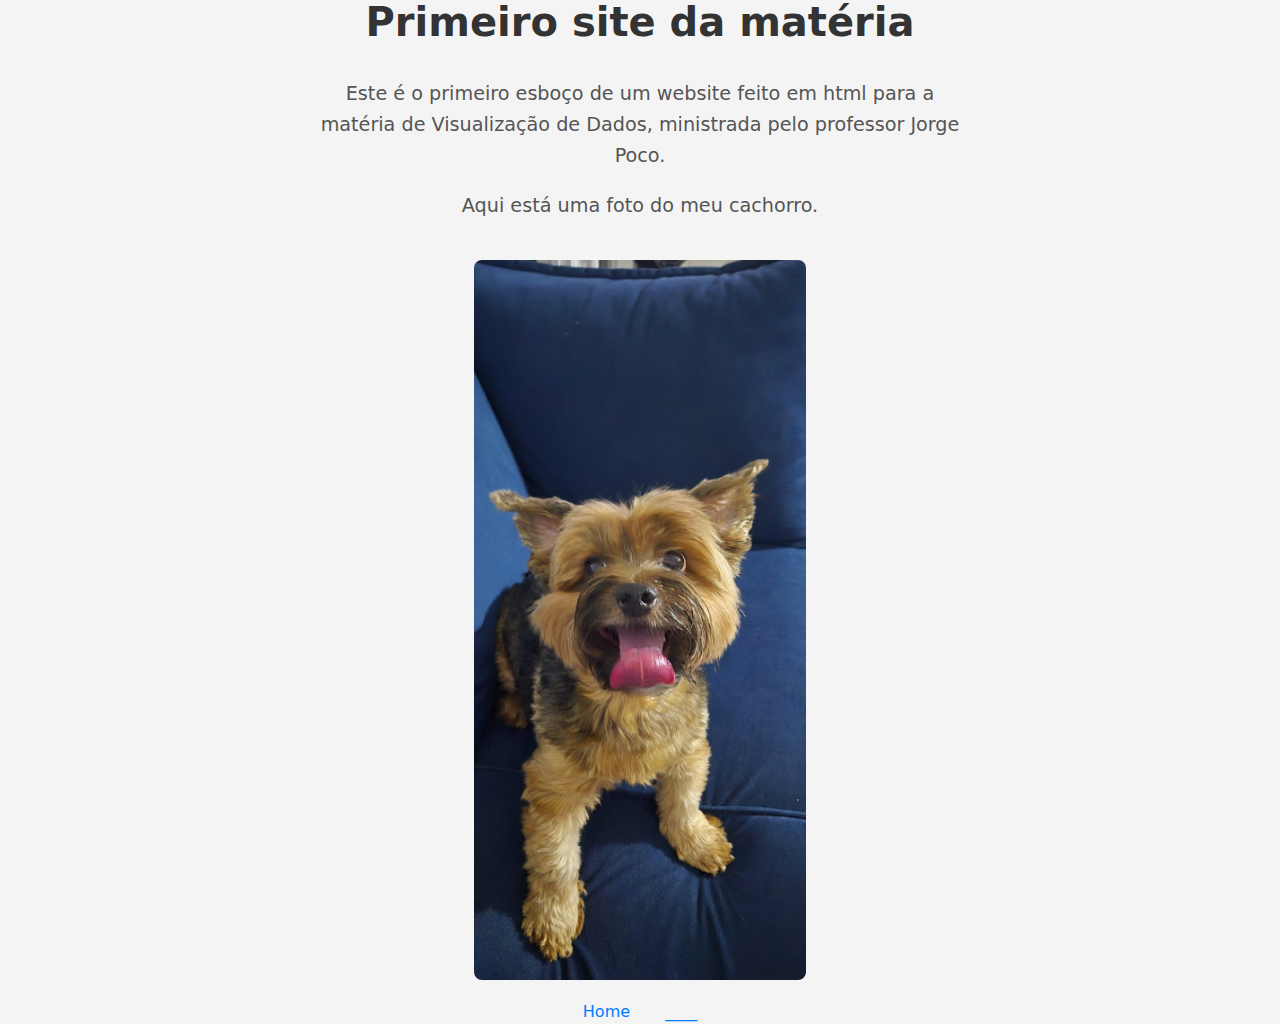
==== index.html @ 99d8cdc0 "first commit" ====
<!-- This is a comment in HTML. Any text inside these symbols will not be displayed on the webpage. -->

<!-- 
    To generate a basic HTML boilerplate, type "!" and press "Tab" in a supported code editor.
    
    For a detailed explanation of each element in the HTML boilerplate, you can visit:
    https://www.theodinproject.com/lessons/foundations-html-boilerplate
-->
    
<!DOCTYPE html>
<html lang="en">
<head>
    <meta charset="UTF-8">
    <meta name="viewport" content="width=device-width, initial-scale=1.0">
    <title>Primeiro Site</title>
    <link rel="stylesheet" href="style.css">
</head>
<body>
    <div class="Texto">
        <h1>Primeiro site da matéria</h1>
        <p>Este é o primeiro esboço de um website feito em html para a matéria de Visualização de Dados, ministrada pelo professor Jorge Poco.</p>
        <p>Aqui está uma foto do meu cachorro.</p>
    </div>
    <img src="images/jake.jpg" alt="Cachorro Jake">
    <nav>
        <a href="index.html">Home</a>
        <a href="">____</a>
    </nav>
</body>
</html>
---- style.css ----
/* Cor de fundo da página */
body {
    background-color: #f4f4f4; /* Cor suave para o fundo */
    font: 100%/1.5 system-ui;
    margin: 0;
    padding: 0;
    display: flex;
    justify-content: center;
    align-items: center;
    height: 100vh; /* A altura da página vai preencher toda a tela */
    flex-direction: column; /* Organiza os elementos de forma vertical */
}

/* Contêiner de texto */
.Texto {
    text-align: center; /* Centraliza o texto */
    max-width: 50%; /* Limita a largura */
    margin-bottom: 20px; /* Espaço abaixo do texto */
    margin-top: 10vh; /* Espaço abaixo do texto */
}

/* Estilos para o título */
h1 {
    font-size: 2.5rem; /* Tamanho do título */
    color: #333; /* Cor do título */
}

/* Estilos para os parágrafos */
p {
    font-size: 1.2rem; /* Tamanho da fonte do parágrafo */
    color: #555; /* Cor mais suave para o texto */
    line-height: 1.6;
}

/* Estilos para a imagem */
img {
    max-width: 40%; /* Limita a largura da imagem */
	max-height: 80vh;
    border-radius: 8px; /* Canto arredondado para a imagem */
    object-fit: cover; /* Garante que a imagem preencha o espaço sem distorção */
}

/* Menu de navegação */
nav {
    margin-top: 20px;
    text-align: center;
}

nav a {
    text-decoration: none;
    color: #007bff; /* Cor azul para os links */
    font-size: 1rem;
    margin: 0 15px;
}

nav a:hover {
    text-decoration: underline;
}
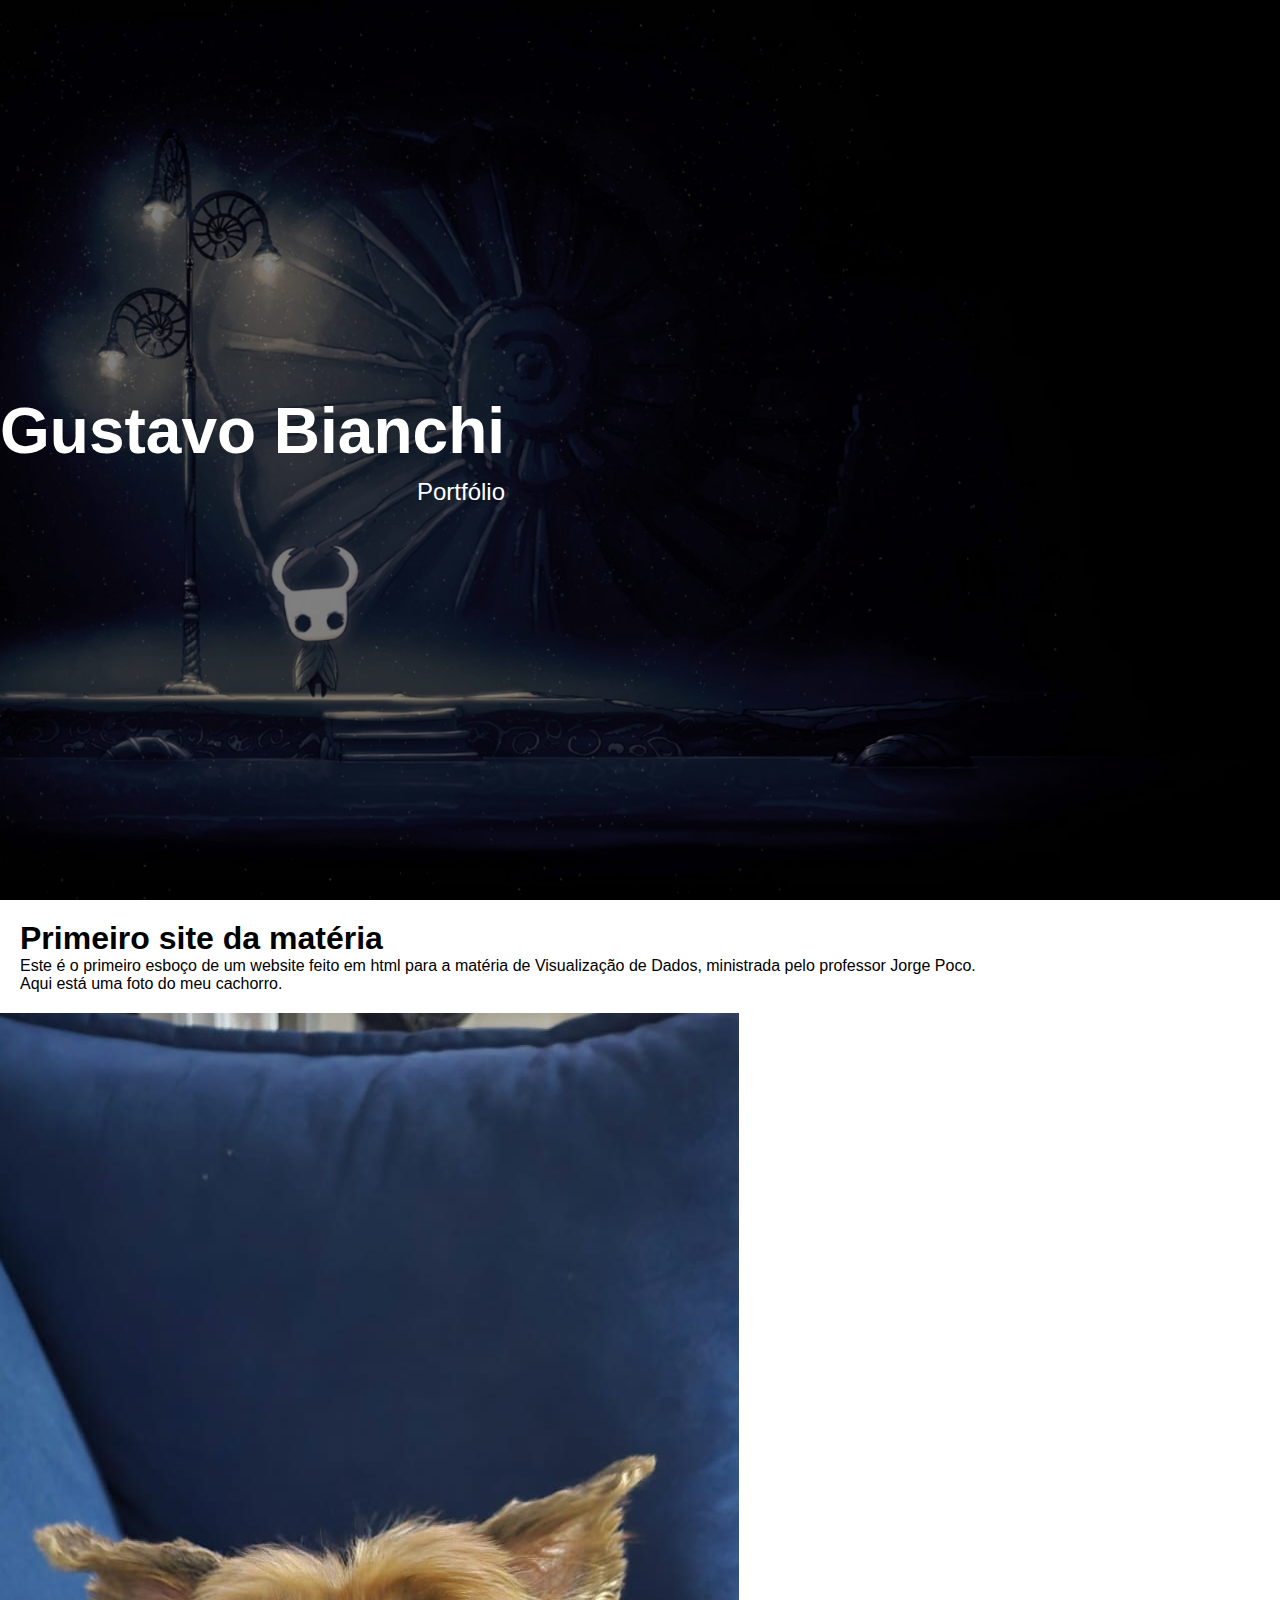
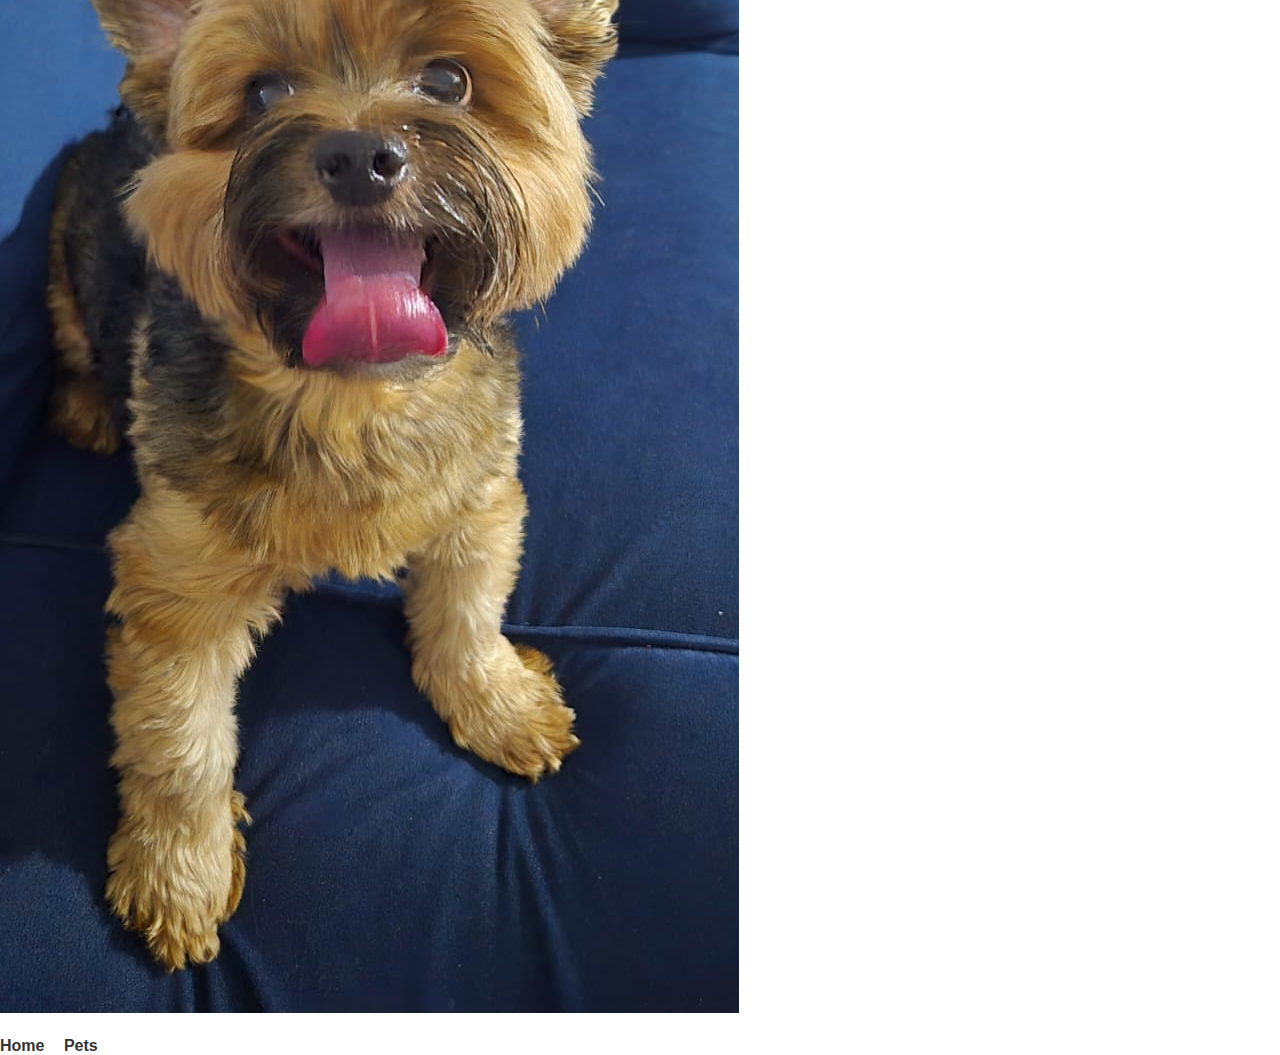
==== commit 70096dde: "Atualiando" ====
--- a/index.html
+++ b/index.html
@@ -16,6 +16,12 @@
     <link rel="stylesheet" href="style.css">
 </head>
 <body>
+    <div class="background-image">
+        <div class="text-container">
+            <h1>Gustavo Bianchi</h1>
+            <p>Portfólio</p>
+        </div>
+    </div>
     <div class="Texto">
         <h1>Primeiro site da matéria</h1>
         <p>Este é o primeiro esboço de um website feito em html para a matéria de Visualização de Dados, ministrada pelo professor Jorge Poco.</p>
@@ -24,7 +30,7 @@
     <img src="images/jake.jpg" alt="Cachorro Jake">
     <nav>
         <a href="index.html">Home</a>
-        <a href="">____</a>
+        <a href="pets.html">Pets</a>
     </nav>
 </body>
 </html>
--- a/style.css
+++ b/style.css
@@ -1,58 +1,69 @@
-/* Cor de fundo da página */
-body {
-    background-color: #f4f4f4; /* Cor suave para o fundo */
-    font: 100%/1.5 system-ui;
+/* Reset some default styles */
+* {
     margin: 0;
     padding: 0;
-    display: flex;
-    justify-content: center;
-    align-items: center;
-    height: 100vh; /* A altura da página vai preencher toda a tela */
-    flex-direction: column; /* Organiza os elementos de forma vertical */
+    box-sizing: border-box;
 }
 
-/* Contêiner de texto */
-.Texto {
-    text-align: center; /* Centraliza o texto */
-    max-width: 50%; /* Limita a largura */
-    margin-bottom: 20px; /* Espaço abaixo do texto */
-    margin-top: 10vh; /* Espaço abaixo do texto */
+/* Background image with overlay */
+.background-image {
+    position: relative;
+    background-image: url('images/alone-hollow-knight.jpg');
+    background-size: cover;
+    background-position: center;
+    width: 100vw;
+    height: 100vh;
+    display: flex;
+    justify-content: flex-start; /* Moved text to the left a bit */
+    align-items: center; /* Vertically center content */
 }
 
-/* Estilos para o título */
-h1 {
-    font-size: 2.5rem; /* Tamanho do título */
-    color: #333; /* Cor do título */
+/* Overlay to darken the image */
+.background-image::before {
+    content: '';
+    position: absolute;
+    top: 0;
+    left: 0;
+    right: 0;
+    bottom: 0;
+    background: rgba(0, 0, 0, 0.5); /* Dark transparent layer */
+    z-index: 1; /* Place overlay above the background image */
 }
 
-/* Estilos para os parágrafos */
-p {
-    font-size: 1.2rem; /* Tamanho da fonte do parágrafo */
-    color: #555; /* Cor mais suave para o texto */
-    line-height: 1.6;
+/* Text styling */
+.text-container {
+    color: white;
+    text-align: right; /* Aligned the text to the left */
+    padding-right: 30px; /* Added some space from the left */
+    z-index: 2; /* Ensures the text is above the overlay */
 }
 
-/* Estilos para a imagem */
-img {
-    max-width: 40%; /* Limita a largura da imagem */
-	max-height: 80vh;
-    border-radius: 8px; /* Canto arredondado para a imagem */
-    object-fit: cover; /* Garante que a imagem preencha o espaço sem distorção */
+.text-container h1 {
+    font-size: 4rem; /* Large font size for name */
+    font-weight: bold;
+    margin-bottom: 10px;
 }
 
-/* Menu de navegação */
+.text-container p {
+    font-size: 1.5rem; /* Smaller font size for "Portfólio" */
+}
+
+/* Basic styling for the other sections */
+body {
+    font-family: Arial, sans-serif;
+}
+
+.Texto {
+    margin: 20px;
+}
+
 nav {
     margin-top: 20px;
-    text-align: center;
 }
 
 nav a {
     text-decoration: none;
-    color: #007bff; /* Cor azul para os links */
-    font-size: 1rem;
-    margin: 0 15px;
+    margin-right: 15px;
+    color: #333;
+    font-weight: bold;
 }
-
-nav a:hover {
-    text-decoration: underline;
-}
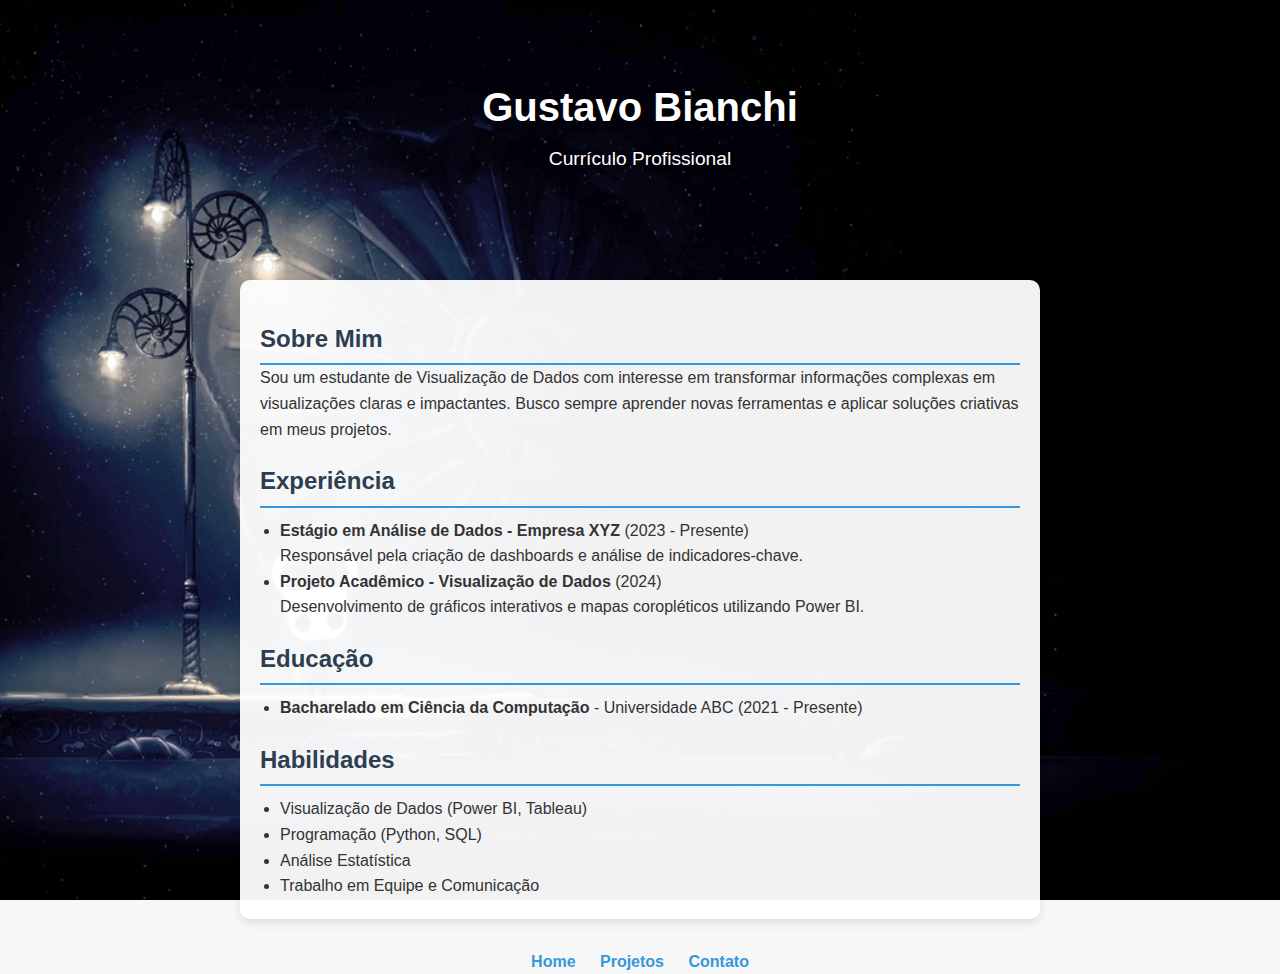
==== commit 7b56db8b: "Arrumando esqueleto do currículo" ====
--- a/index.html
+++ b/index.html
@@ -8,29 +8,59 @@
 -->
     
 <!DOCTYPE html>
-<html lang="en">
+<html lang="pt-br">
 <head>
     <meta charset="UTF-8">
     <meta name="viewport" content="width=device-width, initial-scale=1.0">
-    <title>Primeiro Site</title>
+    <title>Currículo - Gustavo Bianchi</title>
     <link rel="stylesheet" href="style.css">
 </head>
 <body>
-    <div class="background-image">
+    <div class="titulo-apresentacao">
         <div class="text-container">
             <h1>Gustavo Bianchi</h1>
-            <p>Portfólio</p>
+            <p>Currículo Profissional</p>
         </div>
     </div>
-    <div class="Texto">
-        <h1>Primeiro site da matéria</h1>
-        <p>Este é o primeiro esboço de um website feito em html para a matéria de Visualização de Dados, ministrada pelo professor Jorge Poco.</p>
-        <p>Aqui está uma foto do meu cachorro.</p>
+
+    <div class="container">
+        <section>
+            <h2>Sobre Mim</h2>
+            <p>Sou um estudante de Visualização de Dados com interesse em transformar informações complexas em visualizações claras e impactantes. Busco sempre aprender novas ferramentas e aplicar soluções criativas em meus projetos.</p>
+        </section>
+
+        <section>
+            <h2>Experiência</h2>
+            <ul>
+                <li><strong>Estágio em Análise de Dados - Empresa XYZ</strong> (2023 - Presente)  
+                    <br>Responsável pela criação de dashboards e análise de indicadores-chave.</li>
+                <li><strong>Projeto Acadêmico - Visualização de Dados</strong> (2024)  
+                    <br>Desenvolvimento de gráficos interativos e mapas coropléticos utilizando Power BI.</li>
+            </ul>
+        </section>
+
+        <section>
+            <h2>Educação</h2>
+            <ul>
+                <li><strong>Bacharelado em Ciência da Computação</strong> - Universidade ABC (2021 - Presente)</li>
+            </ul>
+        </section>
+
+        <section>
+            <h2>Habilidades</h2>
+            <ul>
+                <li>Visualização de Dados (Power BI, Tableau)</li>
+                <li>Programação (Python, SQL)</li>
+                <li>Análise Estatística</li>
+                <li>Trabalho em Equipe e Comunicação</li>
+            </ul>
+        </section>
     </div>
-    <img src="images/jake.jpg" alt="Cachorro Jake">
+
     <nav>
         <a href="index.html">Home</a>
-        <a href="pets.html">Pets</a>
+        <a href="projetos.html">Projetos</a>
+        <a href="contato.html">Contato</a>
     </nav>
 </body>
 </html>
--- a/style.css
+++ b/style.css
@@ -1,69 +1,81 @@
-/* Reset some default styles */
+/* Reset básico */
 * {
     margin: 0;
     padding: 0;
     box-sizing: border-box;
 }
 
-/* Background image with overlay */
-.background-image {
-    position: relative;
-    background-image: url('images/alone-hollow-knight.jpg');
-    background-size: cover;
-    background-position: center;
-    width: 100vw;
-    height: 100vh;
-    display: flex;
-    justify-content: flex-start; /* Moved text to the left a bit */
-    align-items: center; /* Vertically center content */
+body {
+    font-family: Arial, sans-serif;
+    color: #333;
+    line-height: 1.6;
+    background-color: #f7f7f7;
+    background-image: url('images/alone-hollow-knight.jpg'); /* Caminho da sua imagem */
+    background-size: cover;         /* Faz a imagem ocupar todo o fundo */
+    background-position: center;    /* Centraliza a imagem */
+    background-repeat: no-repeat;   /* Evita repetição da imagem */
+    background-attachment: fixed;   /* Mantém a imagem fixa ao rolar a página */
 }
 
-/* Overlay to darken the image */
-.background-image::before {
-    content: '';
-    position: absolute;
-    top: 0;
-    left: 0;
-    right: 0;
-    bottom: 0;
-    background: rgba(0, 0, 0, 0.5); /* Dark transparent layer */
-    z-index: 1; /* Place overlay above the background image */
+.titulo-apresentacao {
+    height: 250px;                  /* Altura do cabeçalho com a imagem */
+    display: flex;
+    justify-content: center;
+    align-items: center;
+    color: white;
+    text-shadow: 2px 2px 6px rgba(0, 0, 0, 0.7);
 }
 
-/* Text styling */
+
 .text-container {
-    color: white;
-    text-align: right; /* Aligned the text to the left */
-    padding-right: 30px; /* Added some space from the left */
-    z-index: 2; /* Ensures the text is above the overlay */
+    text-align: center;
 }
 
 .text-container h1 {
-    font-size: 4rem; /* Large font size for name */
-    font-weight: bold;
-    margin-bottom: 10px;
+    font-size: 2.5rem;
+    margin-bottom: 5px;
 }
 
 .text-container p {
-    font-size: 1.5rem; /* Smaller font size for "Portfólio" */
+    font-size: 1.2rem;
 }
 
-/* Basic styling for the other sections */
-body {
-    font-family: Arial, sans-serif;
+.container {
+    max-width: 800px;
+    margin: 30px auto;
+    padding: 20px;
+    background: rgba(255, 255, 255, 0.95);
+    border-radius: 10px;
+    box-shadow: 0 4px 10px rgba(0, 0, 0, 0.1);
 }
 
-.Texto {
-    margin: 20px;
+h2 {
+    margin-top: 20px;
+    color: #2c3e50;
+    border-bottom: 2px solid #3498db;
+    padding-bottom: 5px;
+}
+
+ul {
+    list-style-type: disc;
+    margin-left: 20px;
+    margin-top: 10px;
 }
 
 nav {
+    text-align: center;
     margin-top: 20px;
 }
 
 nav a {
+    margin: 0 10px;
     text-decoration: none;
-    margin-right: 15px;
-    color: #333;
+    color: #3498db;
     font-weight: bold;
+    transition: color 0.2s ease;
 }
+
+nav a:hover {
+    text-decoration: underline;
+    color: #2c3e50;
+}
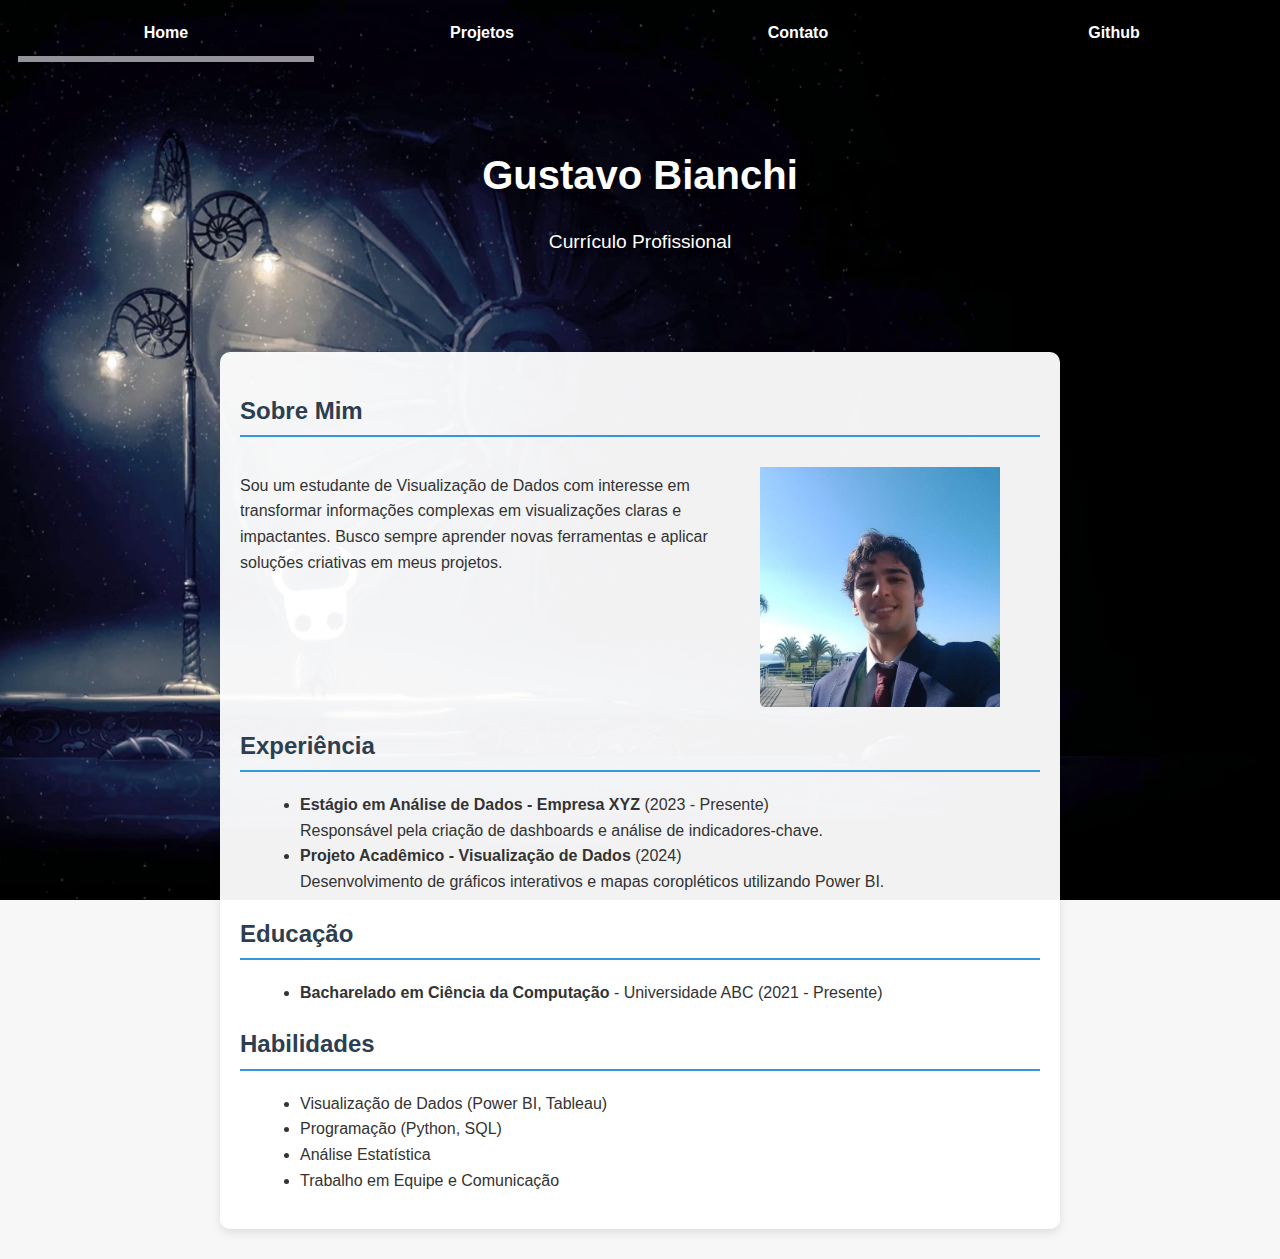
==== commit fde1a07d: "Atualizando site" ====
--- a/index.html
+++ b/index.html
@@ -16,6 +16,14 @@
     <link rel="stylesheet" href="style.css">
 </head>
 <body>
+
+    <nav>
+        <a href="index.html" class="current">Home</a>
+        <a href="projetos.html">Projetos</a>
+        <a href="contato.html">Contato</a>
+        <a href="https://github.com/Gustyper">Github</a>
+    </nav>
+
     <div class="titulo-apresentacao">
         <div class="text-container">
             <h1>Gustavo Bianchi</h1>
@@ -26,7 +34,10 @@
     <div class="container">
         <section>
             <h2>Sobre Mim</h2>
-            <p>Sou um estudante de Visualização de Dados com interesse em transformar informações complexas em visualizações claras e impactantes. Busco sempre aprender novas ferramentas e aplicar soluções criativas em meus projetos.</p>
+            <div class="comfoto">   
+                <p>Sou um estudante de Visualização de Dados com interesse em transformar informações complexas em visualizações claras e impactantes. Busco sempre aprender novas ferramentas e aplicar soluções criativas em meus projetos.</p>
+                <img src="images/perfil.jpg">
+            </div>
         </section>
 
         <section>
@@ -56,11 +67,5 @@
             </ul>
         </section>
     </div>
-
-    <nav>
-        <a href="index.html">Home</a>
-        <a href="projetos.html">Projetos</a>
-        <a href="contato.html">Contato</a>
-    </nav>
 </body>
 </html>
--- a/style.css
+++ b/style.css
@@ -1,4 +1,11 @@
-/* Reset básico */
+:root {
+    --grey: oklch(80% 3% 200);
+    --white: #ffffff;
+    --color-accent: oklch(65% 50% 0)
+}
+/* body { background-color: oklch(from var(--grey) 95% 5% h); } /*a lighter grey*/
+/* .container {  background-color: var(--white);} */ */
+
 * {
     margin: 0;
     padding: 0;
@@ -10,22 +17,21 @@
     color: #333;
     line-height: 1.6;
     background-color: #f7f7f7;
-    background-image: url('images/alone-hollow-knight.jpg'); /* Caminho da sua imagem */
-    background-size: cover;         /* Faz a imagem ocupar todo o fundo */
-    background-position: center;    /* Centraliza a imagem */
-    background-repeat: no-repeat;   /* Evita repetição da imagem */
-    background-attachment: fixed;   /* Mantém a imagem fixa ao rolar a página */
+    background-image: url('images/alone-hollow-knight.jpg');
+    background-size: cover;        
+    background-position: center;    
+    background-repeat: no-repeat;   
+    background-attachment: fixed;
 }
 
 .titulo-apresentacao {
-    height: 250px;                  /* Altura do cabeçalho com a imagem */
+    height: 250px;                 
     display: flex;
     justify-content: center;
     align-items: center;
     color: white;
     text-shadow: 2px 2px 6px rgba(0, 0, 0, 0.7);
 }
-
 
 .text-container {
     text-align: center;
@@ -49,6 +55,25 @@
     box-shadow: 0 4px 10px rgba(0, 0, 0, 0.1);
 }
 
+.comfoto {
+    display: flex;
+}
+
+.comfoto img {
+    width: 30%; 
+    padding-right: 5%;
+    padding-top: 10px;
+    border-radius: 5px;
+    border-color: #06048b;
+    border-width: 5px;
+}
+
+.current {
+    padding-bottom: 10px;
+    border-bottom: #94939b;
+    border-bottom: 0.4em;
+}
+
 h2 {
     margin-top: 20px;
     color: #2c3e50;
@@ -62,20 +87,50 @@
     margin-top: 10px;
 }
 
+.current {
+    padding-bottom: 10px;
+    border-bottom: 0.4em solid #94939b;
+}
+
 nav {
+    display: flex;
     text-align: center;
     margin-top: 20px;
+    margin-bottom: 10px;
+    /* border-bottom-width:1px; */
+    /* border-bottom-style: solid;
+    border-bottom-color: oklch(80% 3% 200); */
 }
 
 nav a {
     margin: 0 10px;
+    text-align: center;
     text-decoration: none;
-    color: #3498db;
     font-weight: bold;
     transition: color 0.2s ease;
+    flex: 1;
+    text-decoration: none;
+    color: white;
 }
 
+
 nav a:hover {
+    background-color: rgba(252, 0, 210, 0.205);
     text-decoration: underline;
-    color: #2c3e50;
+    color: var(--color-accent);
 }
+
+form {
+    display: grid;
+    grid-template-columns: auto 1fr;
+    gap: 1em;
+}
+
+label {
+    display: grid;
+    grid-template-columns: subgrid;
+}
+
+input{
+    grid-column: (1 / -1);
+}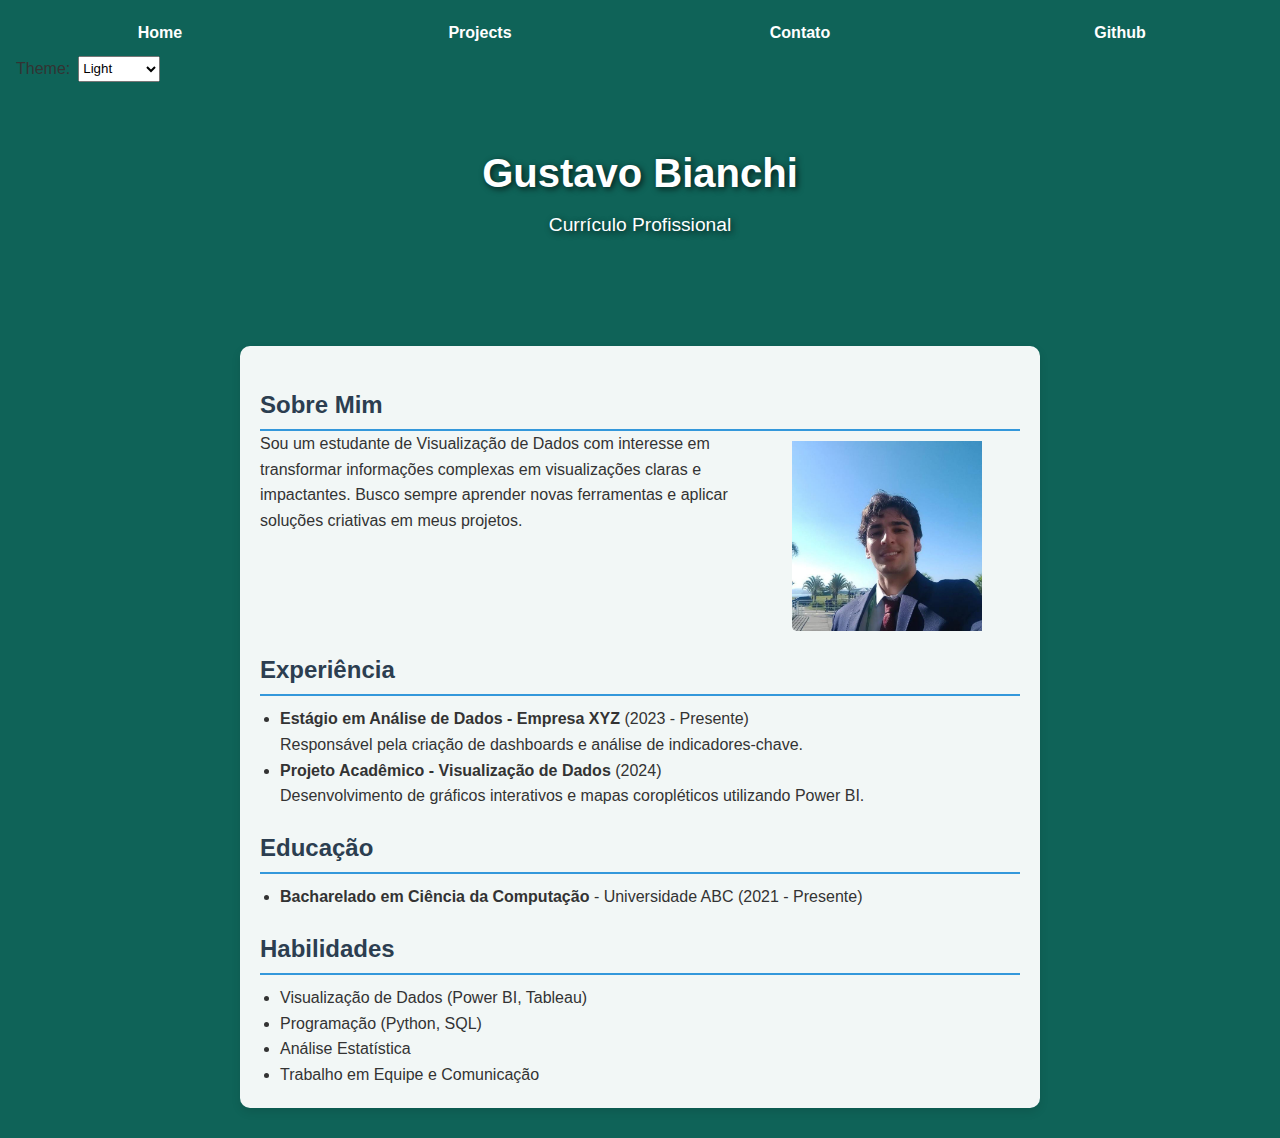
==== commit 4a0c085f: "lab3" ====
--- a/index.html
+++ b/index.html
@@ -8,22 +8,15 @@
 -->
     
 <!DOCTYPE html>
-<html lang="pt-br">
+<html lang="pt-br" class="home">
 <head>
     <meta charset="UTF-8">
     <meta name="viewport" content="width=device-width, initial-scale=1.0">
     <title>Currículo - Gustavo Bianchi</title>
     <link rel="stylesheet" href="style.css">
+    <script type="module" src="global.js"></script>
 </head>
 <body>
-
-    <nav>
-        <a href="index.html" class="current">Home</a>
-        <a href="projetos.html">Projetos</a>
-        <a href="contato.html">Contato</a>
-        <a href="https://github.com/Gustyper">Github</a>
-    </nav>
-
     <div class="titulo-apresentacao">
         <div class="text-container">
             <h1>Gustavo Bianchi</h1>
--- a/style.css
+++ b/style.css
@@ -1,23 +1,19 @@
-:root {
-    --grey: oklch(80% 3% 200);
-    --white: #ffffff;
-    --color-accent: oklch(65% 50% 0)
-}
-/* body { background-color: oklch(from var(--grey) 95% 5% h); } /*a lighter grey*/
-/* .container {  background-color: var(--white);} */ */
-
 * {
     margin: 0;
     padding: 0;
     box-sizing: border-box;
 }
 
+html {
+    color-scheme: dark light;
+}
+
 body {
     font-family: Arial, sans-serif;
     color: #333;
     line-height: 1.6;
-    background-color: #f7f7f7;
-    background-image: url('images/alone-hollow-knight.jpg');
+    background-color: #0f6358;
+    /* background-image: url('images/alone-hollow-knight.jpg'); */
     background-size: cover;        
     background-position: center;    
     background-repeat: no-repeat;   
@@ -87,11 +83,6 @@
     margin-top: 10px;
 }
 
-.current {
-    padding-bottom: 10px;
-    border-bottom: 0.4em solid #94939b;
-}
-
 nav {
     display: flex;
     text-align: center;
@@ -100,6 +91,9 @@
     /* border-bottom-width:1px; */
     /* border-bottom-style: solid;
     border-bottom-color: oklch(80% 3% 200); */
+    --border-color: oklch(50% 10% 200 / 40%);
+    border-bottom-color: var(--border-color);
+    background-color: color-mix(in oklch, var(--color-accent), canvas 85%);
 }
 
 nav a {
@@ -133,4 +127,16 @@
 
 input{
     grid-column: (1 / -1);
+}
+
+.color-scheme {
+    display: inline-flex;
+    gap: 4px;
+    position: absolute;
+    top: 3.5rem;
+    left: 1rem;
+}
+
+.color-scheme select {
+    margin-left: 4px;
 }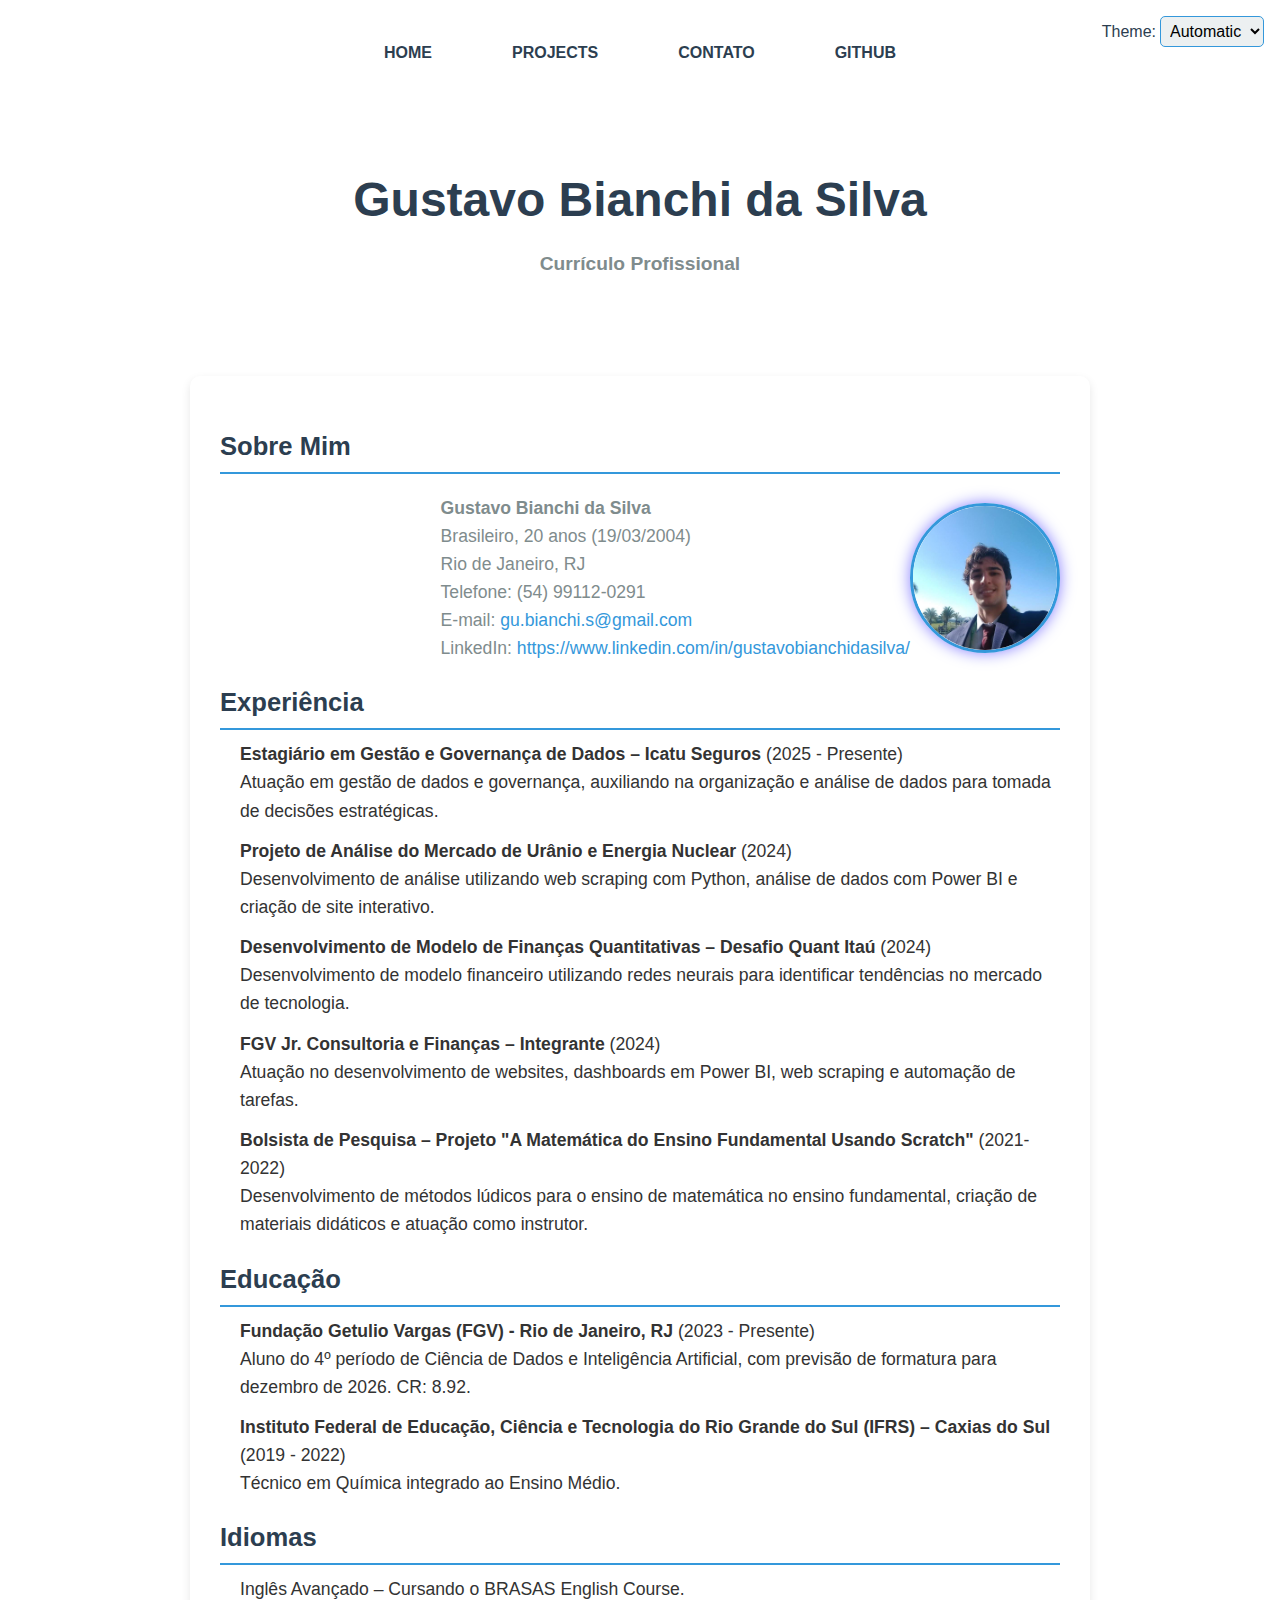
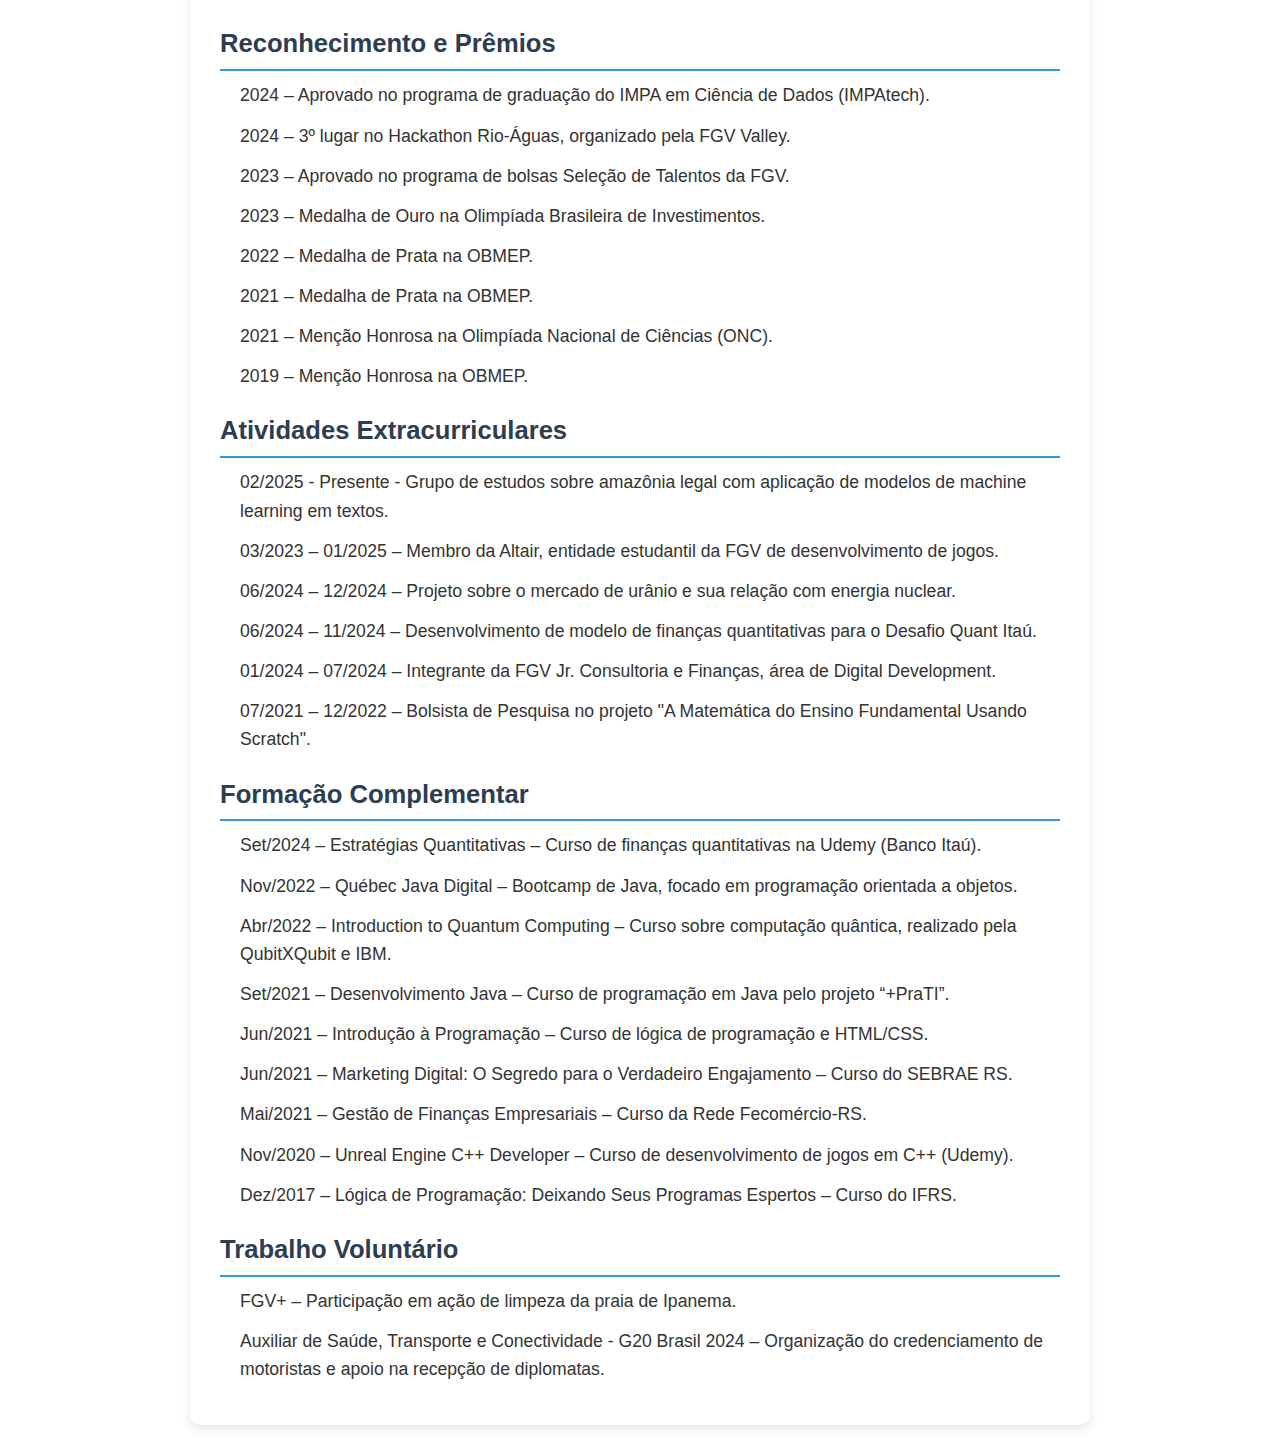
==== commit 8035cf2d: "Ajustando e finalizando" ====
--- a/index.html
+++ b/index.html
@@ -19,7 +19,7 @@
 <body>
     <div class="titulo-apresentacao">
         <div class="text-container">
-            <h1>Gustavo Bianchi</h1>
+            <h1>Gustavo Bianchi da Silva</h1>
             <p>Currículo Profissional</p>
         </div>
     </div>
@@ -28,35 +28,95 @@
         <section>
             <h2>Sobre Mim</h2>
             <div class="comfoto">   
-                <p>Sou um estudante de Visualização de Dados com interesse em transformar informações complexas em visualizações claras e impactantes. Busco sempre aprender novas ferramentas e aplicar soluções criativas em meus projetos.</p>
-                <img src="images/perfil.jpg">
+                <p><strong>Gustavo Bianchi da Silva</strong><br>
+                Brasileiro, 20 anos (19/03/2004)<br>
+                Rio de Janeiro, RJ<br>
+                Telefone: (54) 99112-0291<br>
+                E-mail: <a href="mailto:gu.bianchi.s@gmail.com">gu.bianchi.s@gmail.com</a><br>
+                LinkedIn: <a href="https://www.linkedin.com/in/gustavobianchidasilva/" target="_blank">https://www.linkedin.com/in/gustavobianchidasilva/</a></p>
+                <img src="images/perfil.jpg" alt="Foto de Gustavo Bianchi">
             </div>
         </section>
 
         <section>
             <h2>Experiência</h2>
             <ul>
-                <li><strong>Estágio em Análise de Dados - Empresa XYZ</strong> (2023 - Presente)  
-                    <br>Responsável pela criação de dashboards e análise de indicadores-chave.</li>
-                <li><strong>Projeto Acadêmico - Visualização de Dados</strong> (2024)  
-                    <br>Desenvolvimento de gráficos interativos e mapas coropléticos utilizando Power BI.</li>
+                <li><strong>Estagiário em Gestão e Governança de Dados – Icatu Seguros</strong> (2025 - Presente)  
+                    <br>Atuação em gestão de dados e governança, auxiliando na organização e análise de dados para tomada de decisões estratégicas.</li>
+                <li><strong>Projeto de Análise do Mercado de Urânio e Energia Nuclear</strong> (2024)  
+                    <br>Desenvolvimento de análise utilizando web scraping com Python, análise de dados com Power BI e criação de site interativo.</li>
+                <li><strong>Desenvolvimento de Modelo de Finanças Quantitativas – Desafio Quant Itaú</strong> (2024)  
+                    <br>Desenvolvimento de modelo financeiro utilizando redes neurais para identificar tendências no mercado de tecnologia.</li>
+                <li><strong>FGV Jr. Consultoria e Finanças – Integrante</strong> (2024)  
+                    <br>Atuação no desenvolvimento de websites, dashboards em Power BI, web scraping e automação de tarefas.</li>
+                <li><strong>Bolsista de Pesquisa – Projeto "A Matemática do Ensino Fundamental Usando Scratch"</strong> (2021-2022)  
+                    <br>Desenvolvimento de métodos lúdicos para o ensino de matemática no ensino fundamental, criação de materiais didáticos e atuação como instrutor.</li>
             </ul>
         </section>
 
         <section>
             <h2>Educação</h2>
             <ul>
-                <li><strong>Bacharelado em Ciência da Computação</strong> - Universidade ABC (2021 - Presente)</li>
+                <li><strong>Fundação Getulio Vargas (FGV) - Rio de Janeiro, RJ</strong> (2023 - Presente)  
+                    <br>Aluno do 4º período de Ciência de Dados e Inteligência Artificial, com previsão de formatura para dezembro de 2026. CR: 8.92.</li>
+                <li><strong>Instituto Federal de Educação, Ciência e Tecnologia do Rio Grande do Sul (IFRS) – Caxias do Sul</strong> (2019 - 2022)  
+                    <br>Técnico em Química integrado ao Ensino Médio.</li>
             </ul>
         </section>
 
         <section>
-            <h2>Habilidades</h2>
+            <h2>Idiomas</h2>
             <ul>
-                <li>Visualização de Dados (Power BI, Tableau)</li>
-                <li>Programação (Python, SQL)</li>
-                <li>Análise Estatística</li>
-                <li>Trabalho em Equipe e Comunicação</li>
+                <li>Inglês Avançado – Cursando o BRASAS English Course.</li>
+            </ul>
+        </section>
+
+        <section>
+            <h2>Reconhecimento e Prêmios</h2>
+            <ul>
+                <li>2024 – Aprovado no programa de graduação do IMPA em Ciência de Dados (IMPAtech).</li>
+                <li>2024 – 3º lugar no Hackathon Rio-Águas, organizado pela FGV Valley.</li>
+                <li>2023 – Aprovado no programa de bolsas Seleção de Talentos da FGV.</li>
+                <li>2023 – Medalha de Ouro na Olimpíada Brasileira de Investimentos.</li>
+                <li>2022 – Medalha de Prata na OBMEP.</li>
+                <li>2021 – Medalha de Prata na OBMEP.</li>
+                <li>2021 – Menção Honrosa na Olimpíada Nacional de Ciências (ONC).</li>
+                <li>2019 – Menção Honrosa na OBMEP.</li>
+            </ul>
+        </section>
+
+        <section>
+            <h2>Atividades Extracurriculares</h2>
+            <ul>
+                <li>02/2025 - Presente - Grupo de estudos sobre amazônia legal com aplicação de modelos de machine learning em textos.</li>
+                <li>03/2023 – 01/2025 – Membro da Altair, entidade estudantil da FGV de desenvolvimento de jogos.</li>
+                <li>06/2024 – 12/2024 – Projeto sobre o mercado de urânio e sua relação com energia nuclear.</li>
+                <li>06/2024 – 11/2024 – Desenvolvimento de modelo de finanças quantitativas para o Desafio Quant Itaú.</li>
+                <li>01/2024 – 07/2024 – Integrante da FGV Jr. Consultoria e Finanças, área de Digital Development.</li>
+                <li>07/2021 – 12/2022 – Bolsista de Pesquisa no projeto "A Matemática do Ensino Fundamental Usando Scratch".</li>
+            </ul>
+        </section>
+
+        <section>
+            <h2>Formação Complementar</h2>
+            <ul>
+                <li>Set/2024 – Estratégias Quantitativas – Curso de finanças quantitativas na Udemy (Banco Itaú).</li>
+                <li>Nov/2022 – Québec Java Digital – Bootcamp de Java, focado em programação orientada a objetos.</li>
+                <li>Abr/2022 – Introduction to Quantum Computing – Curso sobre computação quântica, realizado pela QubitXQubit e IBM.</li>
+                <li>Set/2021 – Desenvolvimento Java – Curso de programação em Java pelo projeto “+PraTI”.</li>
+                <li>Jun/2021 – Introdução à Programação – Curso de lógica de programação e HTML/CSS.</li>
+                <li>Jun/2021 – Marketing Digital: O Segredo para o Verdadeiro Engajamento – Curso do SEBRAE RS.</li>
+                <li>Mai/2021 – Gestão de Finanças Empresariais – Curso da Rede Fecomércio-RS.</li>
+                <li>Nov/2020 – Unreal Engine C++ Developer – Curso de desenvolvimento de jogos em C++ (Udemy).</li>
+                <li>Dez/2017 – Lógica de Programação: Deixando Seus Programas Espertos – Curso do IFRS.</li>
+            </ul>
+        </section>
+
+        <section>
+            <h2>Trabalho Voluntário</h2>
+            <ul>
+                <li>FGV+ – Participação em ação de limpeza da praia de Ipanema.</li>
+                <li>Auxiliar de Saúde, Transporte e Conectividade - G20 Brasil 2024 – Organização do credenciamento de motoristas e apoio na recepção de diplomatas.</li>
             </ul>
         </section>
     </div>
--- a/style.css
+++ b/style.css
@@ -1,3 +1,4 @@
+/* Resetando os estilos */
 * {
     margin: 0;
     padding: 0;
@@ -5,28 +6,73 @@
 }
 
 html {
-    color-scheme: dark light;
+    font-size: 16px;
+}
+
+/* Estilo para o tema Light */
+:root[color-scheme="light"] {
+    background-color: #f4f4f4;
+    color: #333;
+}
+
+:root[color-scheme="light"] .container {
+    background-color: white;
+    color: #333;
+}
+
+:root[color-scheme="light"] h2 {
+    color: #2c3e50;
+}
+
+:root[color-scheme="light"] a {
+    color: #3498db;
+}
+
+:root[color-scheme="light"] a:hover {
+    color: #2c3e50;
+}
+
+/* Estilo para o tema Dark */
+:root[color-scheme="dark"] {
+    background-color: #0d1117;
+    color: #e5e5e5;
+}
+
+:root[color-scheme="dark"] .container {
+    background-color: #1f1f1f;
+    color: #e5e5e5;
+}
+
+:root[color-scheme="dark"] h2 {
+    color: #3498db;
+}
+
+:root[color-scheme="dark"] a {
+    color: #00ff96;
+}
+
+:root[color-scheme="dark"] a:hover {
+    color: #2c3e50;
 }
 
 body {
-    font-family: Arial, sans-serif;
-    color: #333;
+    font-family: 'Segoe UI', Tahoma, Geneva, Verdana, sans-serif;
     line-height: 1.6;
-    background-color: #0f6358;
-    /* background-image: url('images/alone-hollow-knight.jpg'); */
-    background-size: cover;        
-    background-position: center;    
-    background-repeat: no-repeat;   
+    background-size: cover;
+    background-position: center;
     background-attachment: fixed;
 }
 
+/* Título de Apresentação */
 .titulo-apresentacao {
-    height: 250px;                 
+    height: 250px;
     display: flex;
     justify-content: center;
     align-items: center;
-    color: white;
-    text-shadow: 2px 2px 6px rgba(0, 0, 0, 0.7);
+    color: #2c3e50;
+    font-size: 2.5rem;
+    font-weight: 600;
+    text-align: center;
 }
 
 .text-container {
@@ -34,109 +80,209 @@
 }
 
 .text-container h1 {
-    font-size: 2.5rem;
-    margin-bottom: 5px;
+    margin-bottom: 10px;
+    font-size: 3rem;
 }
 
 .text-container p {
     font-size: 1.2rem;
-}
-
+    color: #7f8c8d;
+}
+
+/* Container principal */
 .container {
-    max-width: 800px;
+    max-width: 900px;
     margin: 30px auto;
-    padding: 20px;
-    background: rgba(255, 255, 255, 0.95);
+    padding: 30px;
+    background: white;
     border-radius: 10px;
     box-shadow: 0 4px 10px rgba(0, 0, 0, 0.1);
-}
-
-.comfoto {
-    display: flex;
-}
-
-.comfoto img {
-    width: 30%; 
-    padding-right: 5%;
-    padding-top: 10px;
-    border-radius: 5px;
-    border-color: #06048b;
-    border-width: 5px;
-}
-
-.current {
-    padding-bottom: 10px;
-    border-bottom: #94939b;
-    border-bottom: 0.4em;
-}
-
+    color: #333;
+}
+
+/* Estilo dos projetos */
 h2 {
     margin-top: 20px;
     color: #2c3e50;
+    font-size: 1.6rem;
     border-bottom: 2px solid #3498db;
     padding-bottom: 5px;
 }
 
 ul {
-    list-style-type: disc;
+    list-style-type: none;
     margin-left: 20px;
     margin-top: 10px;
 }
 
+ul li {
+    margin-bottom: 12px;
+    font-size: 1.1rem;
+    line-height: 1.6;
+}
+
+a {
+    color: #3498db;
+    text-decoration: none;
+    transition: color 0.3s ease;
+}
+
+a:hover {
+    color: #2c3e50;
+    text-decoration: underline;
+}
+
+/* Estilo da foto e bolinha */
+.comfoto {
+    display: flex;
+    align-items: center;
+    justify-content: flex-end; /* Alinha a foto à direita */
+    margin-top: 20px;
+}
+
+.comfoto img {
+    width: 150px; /* Tamanho maior */
+    height: 150px; /* Tamanho maior */
+    border-radius: 50%;
+    border: 3px solid #3498db;
+    box-shadow: 0 0 15px rgba(17, 0, 255, 0.5);
+    transition: transform 0.3s ease, box-shadow 0.3s ease;
+}
+
+.comfoto img:hover {
+    transform: scale(1.1);
+    box-shadow: 0 0 25px rgb(0, 16, 104);
+}
+
+.bolinha {
+    width: 10px;
+    height: 10px;
+    background-color: #3498db; /* Azul */
+    border-radius: 50%;
+    margin-left: 10px;
+    display: inline-block;
+    vertical-align: middle;
+}
+
+.comfoto p {
+    font-size: 1.1rem;
+    color: #7f8c8d;
+    line-height: 1.6;
+}
+
+/* Estilo de navegação */
 nav {
     display: flex;
-    text-align: center;
-    margin-top: 20px;
-    margin-bottom: 10px;
-    /* border-bottom-width:1px; */
-    /* border-bottom-style: solid;
-    border-bottom-color: oklch(80% 3% 200); */
-    --border-color: oklch(50% 10% 200 / 40%);
-    border-bottom-color: var(--border-color);
-    background-color: color-mix(in oklch, var(--color-accent), canvas 85%);
+    justify-content: center;
+    margin-top: 30px;
+    margin-bottom: 20px;
 }
 
 nav a {
-    margin: 0 10px;
-    text-align: center;
+    margin: 0 20px;
+    text-align: center;
+    font-weight: bold;
+    color: #2c3e50;
+    text-transform: uppercase;
+    padding: 10px 20px;
+    border-radius: 5px;
+    transition: all 0.3s ease;
+}
+
+nav a:hover {
+    background-color: #3498db;
+    color: white;
     text-decoration: none;
-    font-weight: bold;
-    transition: color 0.2s ease;
-    flex: 1;
-    text-decoration: none;
+}
+
+/* Estilo do formulário */
+.form-container {
+    max-width: 500px;
+    margin: 50px auto;
+    padding: 30px;
+    background: white;
+    border-radius: 8px;
+    box-shadow: 0 4px 10px rgba(0, 0, 0, 0.1);
+}
+
+.form-container h2 {
+    text-align: center;
+    font-size: 1.8rem;
+    color: #2c3e50;
+    margin-bottom: 20px;
+}
+
+/* Estilos do Formulário */
+form {
+    display: flex;
+    flex-direction: column;
+    gap: 20px;
+}
+
+label {
+    font-size: 1.1rem;
+    color: #2c3e50;
+}
+
+input, textarea {
+    padding: 12px;
+    font-size: 1rem;
+    border: 2px solid #3498db;
+    border-radius: 5px;
+    outline: none;
+    background-color: #ecf0f1;
+    color: #333;
+    transition: border-color 0.3s ease;
+}
+
+input:focus, textarea:focus {
+    border-color: #2980b9;
+    box-shadow: 0 0 5px rgba(41, 128, 185, 0.7);
+}
+
+/* Estilo do botão */
+button {
+    padding: 12px;
+    font-size: 1.1rem;
     color: white;
-}
-
-
-nav a:hover {
-    background-color: rgba(252, 0, 210, 0.205);
-    text-decoration: underline;
-    color: var(--color-accent);
-}
-
-form {
-    display: grid;
-    grid-template-columns: auto 1fr;
-    gap: 1em;
-}
-
-label {
-    display: grid;
-    grid-template-columns: subgrid;
-}
-
-input{
-    grid-column: (1 / -1);
-}
-
+    background-color: #3498db;
+    border: none;
+    border-radius: 5px;
+    cursor: pointer;
+    transition: all 0.3s ease;
+}
+
+button:hover {
+    background-color: #2980b9;
+    box-shadow: 0 0 10px rgba(41, 128, 185, 0.5);
+}
+
+button:active {
+    background-color: #1c5989;
+    box-shadow: 0 0 20px rgba(41, 128, 185, 1);
+}
+
+/* Posicionamento do seletor de tema no canto superior direito */
 .color-scheme {
+    position: absolute;
+    top: 1rem;
+    right: 1rem;
     display: inline-flex;
     gap: 4px;
-    position: absolute;
-    top: 3.5rem;
-    left: 1rem;
-}
-
-.color-scheme select {
-    margin-left: 4px;
-}+    align-items: center;
+    font-size: 1rem;
+}
+
+select {
+    padding: 5px;
+    border-radius: 5px;
+    background-color: #ecf0f1;
+    border: 1px solid #3498db;
+    font-size: 1rem;
+}
+
+select:focus {
+    outline: none;
+    border-color: #2980b9;
+    box-shadow: 0 0 5px rgba(41, 128, 185, 0.7);
+}
